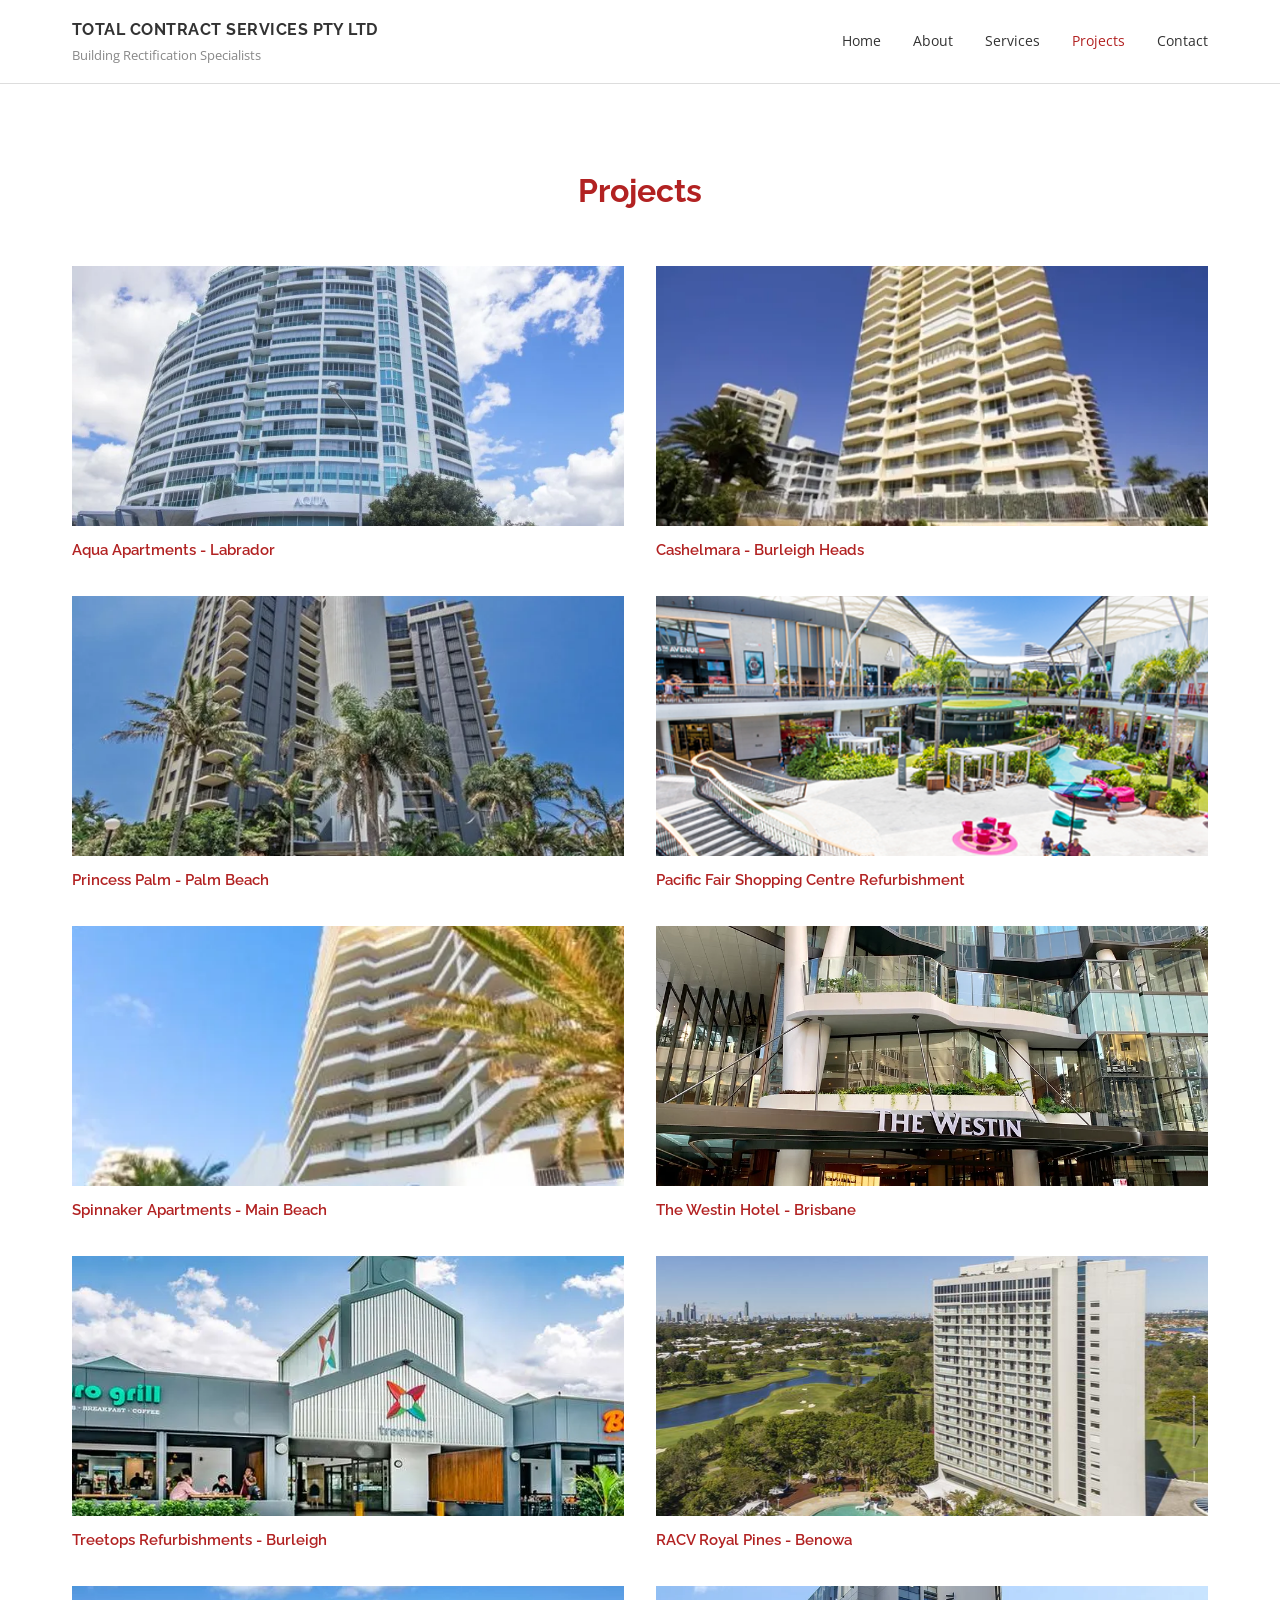
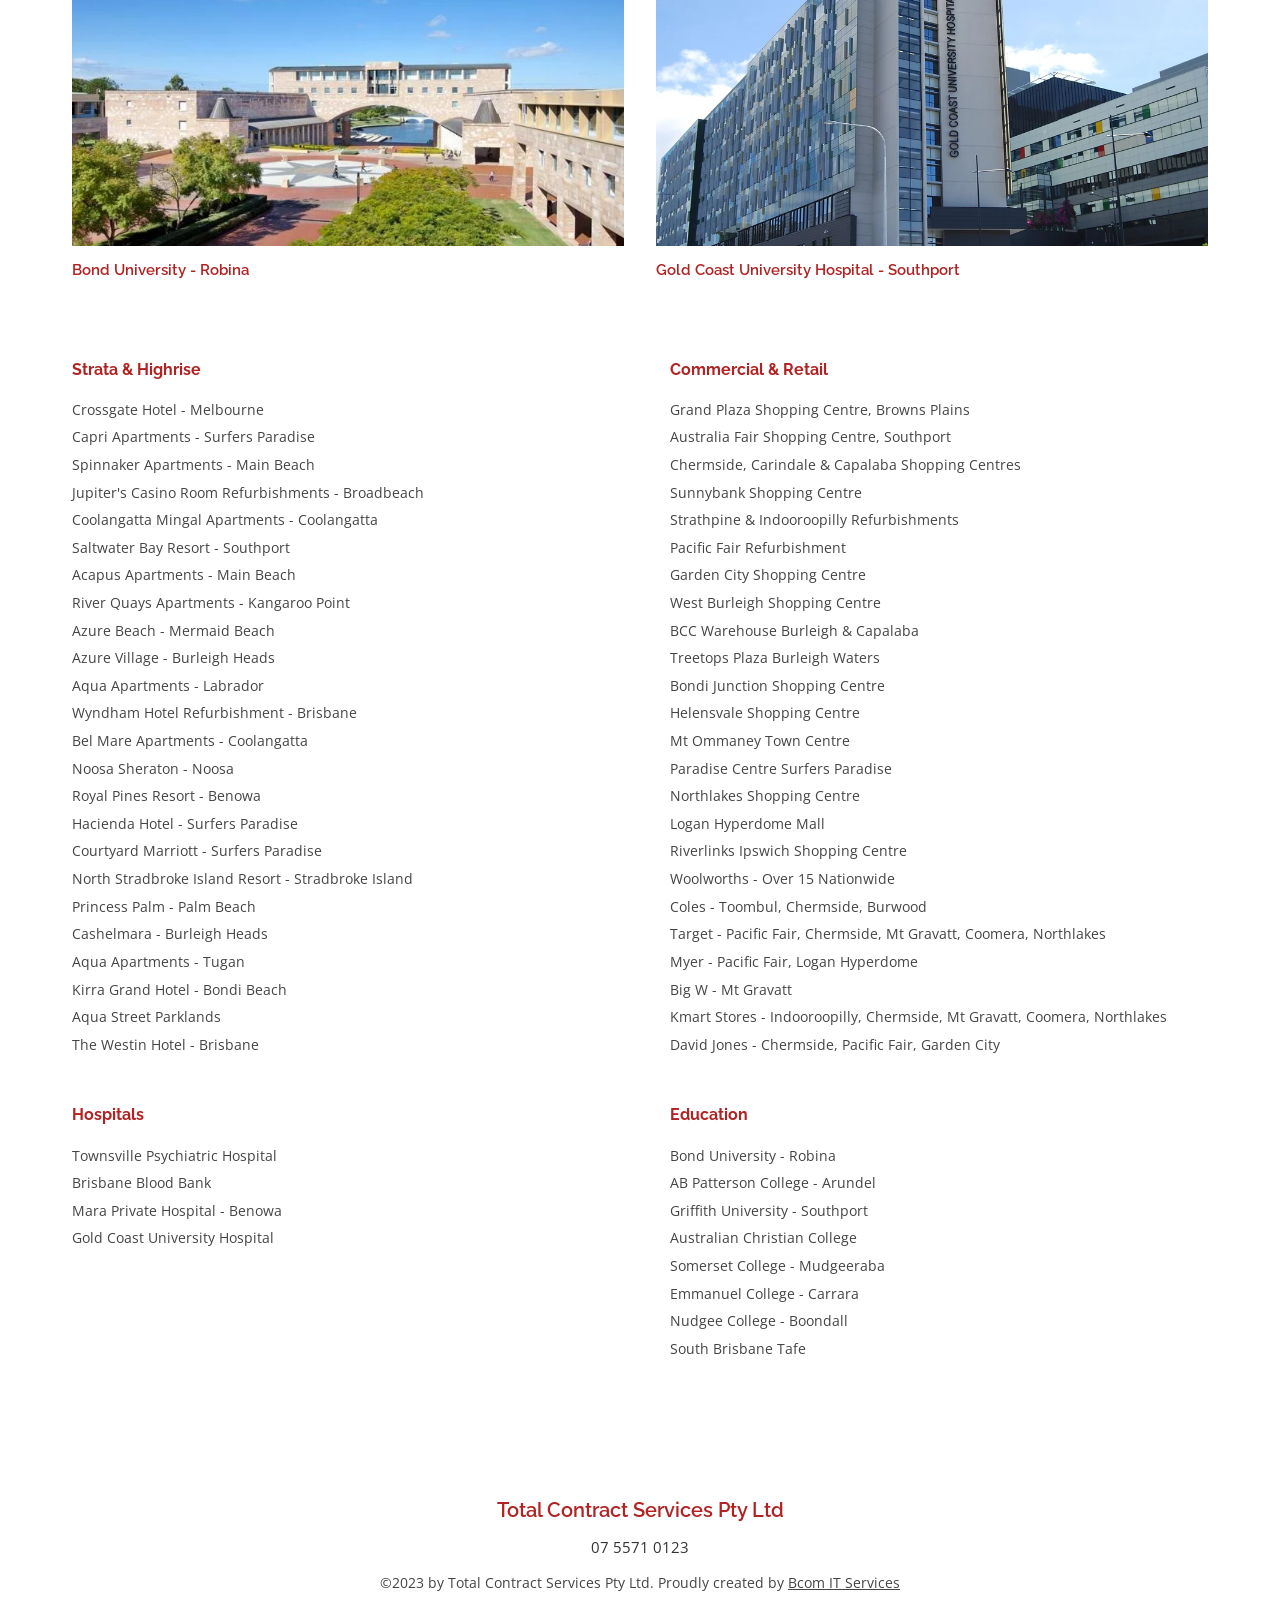
==== projects.html @ 442824b8 "Rebuild site to match totalcs.au design — multi-page with clean Wix-style layout - Rewrote index.htm" ====
<!DOCTYPE html>
<html lang="en">
<head>
  <meta charset="UTF-8" />
  <meta name="viewport" content="width=device-width, initial-scale=1.0" />
  <title>Projects | Total Contract Services</title>
  <meta name="description" content="Projects completed by Total Contract Services Pty Ltd — strata, commercial, hospitals, education and more." />
  <link rel="stylesheet" href="assets/css/styles.css" />
  <link rel="preconnect" href="https://fonts.googleapis.com" />
  <link rel="preconnect" href="https://fonts.gstatic.com" crossorigin />
  <link href="https://fonts.googleapis.com/css2?family=Raleway:wght@400;500;600;700;800&family=Open+Sans:wght@300;400;500;600&display=swap" rel="stylesheet" />
</head>
<body>

  <!-- NAV -->
  <header class="header">
    <div class="container nav">
      <div class="nav__brand">
        <div class="nav__name">TOTAL CONTRACT SERVICES PTY LTD</div>
        <div class="nav__tagline">Building Rectification Specialists</div>
      </div>
      <nav class="nav__links">
        <a href="index.html" class="nav__link">Home</a>
        <a href="index.html#about" class="nav__link">About</a>
        <a href="services.html" class="nav__link">Services</a>
        <a href="projects.html" class="nav__link nav__link--active">Projects</a>
        <a href="index.html#contact" class="nav__link">Contact</a>
      </nav>
    </div>
  </header>

  <main>

    <section class="section projects-page">
      <div class="container">
        <h1 class="section__title--red section__title--center">Projects</h1>

        <!-- FEATURED IMAGE GRID -->
        <div class="projects-grid">

          <div class="project-card">
            <img src="assets/images/properties/Aqua.webp" alt="Aqua Apartments Labrador" loading="lazy" />
            <p class="project-card__label">Aqua Apartments - Labrador</p>
          </div>

          <div class="project-card">
            <img src="assets/images/properties/Cashelnamara.webp" alt="Cashelmara Burleigh Heads" loading="lazy" />
            <p class="project-card__label">Cashelmara - Burleigh Heads</p>
          </div>

          <div class="project-card">
            <img src="assets/images/properties/Princess%20Palm.webp" alt="Princess Palm Palm Beach" loading="lazy" />
            <p class="project-card__label">Princess Palm - Palm Beach</p>
          </div>

          <div class="project-card">
            <img src="assets/images/properties/Pacific%20Fair.webp" alt="Pacific Fair Shopping Centre Refurbishment" loading="lazy" />
            <p class="project-card__label">Pacific Fair Shopping Centre Refurbishment</p>
          </div>

          <div class="project-card">
            <img src="assets/images/properties/Spinnaker_edited.webp" alt="Spinnaker Apartments Main Beach" loading="lazy" />
            <p class="project-card__label">Spinnaker Apartments - Main Beach</p>
          </div>

          <div class="project-card">
            <img src="assets/images/properties/The%20Westin.webp" alt="The Westin Hotel Brisbane" loading="lazy" />
            <p class="project-card__label">The Westin Hotel - Brisbane</p>
          </div>

          <div class="project-card">
            <img src="assets/images/properties/Treetops.webp" alt="Treetops Refurbishments Burleigh" loading="lazy" />
            <p class="project-card__label">Treetops Refurbishments - Burleigh</p>
          </div>

          <div class="project-card">
            <img src="assets/images/properties/Royal%20Pines%20Resort_edited.webp" alt="RACV Royal Pines Benowa" loading="lazy" />
            <p class="project-card__label">RACV Royal Pines - Benowa</p>
          </div>

          <div class="project-card">
            <img src="assets/images/properties/Bond%20Uni.webp" alt="Bond University Robina" loading="lazy" />
            <p class="project-card__label">Bond University - Robina</p>
          </div>

          <div class="project-card">
            <img src="assets/images/properties/GCUH.webp" alt="Gold Coast University Hospital Southport" loading="lazy" />
            <p class="project-card__label">Gold Coast University Hospital - Southport</p>
          </div>

        </div>

        <!-- PROJECT LISTS -->
        <div class="project-lists">

          <div class="project-list">
            <h3 class="project-list__title">Strata &amp; Highrise</h3>
            <ul>
              <li>Crossgate Hotel - Melbourne</li>
              <li>Capri Apartments - Surfers Paradise</li>
              <li>Spinnaker Apartments - Main Beach</li>
              <li>Jupiter's Casino Room Refurbishments - Broadbeach</li>
              <li>Coolangatta Mingal Apartments - Coolangatta</li>
              <li>Saltwater Bay Resort - Southport</li>
              <li>Acapus Apartments - Main Beach</li>
              <li>River Quays Apartments - Kangaroo Point</li>
              <li>Azure Beach - Mermaid Beach</li>
              <li>Azure Village - Burleigh Heads</li>
              <li>Aqua Apartments - Labrador</li>
              <li>Wyndham Hotel Refurbishment - Brisbane</li>
              <li>Bel Mare Apartments - Coolangatta</li>
              <li>Noosa Sheraton - Noosa</li>
              <li>Royal Pines Resort - Benowa</li>
              <li>Hacienda Hotel - Surfers Paradise</li>
              <li>Courtyard Marriott - Surfers Paradise</li>
              <li>North Stradbroke Island Resort - Stradbroke Island</li>
              <li>Princess Palm - Palm Beach</li>
              <li>Cashelmara - Burleigh Heads</li>
              <li>Aqua Apartments - Tugan</li>
              <li>Kirra Grand Hotel - Bondi Beach</li>
              <li>Aqua Street Parklands</li>
              <li>The Westin Hotel - Brisbane</li>
            </ul>
          </div>

          <div class="project-list">
            <h3 class="project-list__title">Commercial &amp; Retail</h3>
            <ul>
              <li>Grand Plaza Shopping Centre, Browns Plains</li>
              <li>Australia Fair Shopping Centre, Southport</li>
              <li>Chermside, Carindale &amp; Capalaba Shopping Centres</li>
              <li>Sunnybank Shopping Centre</li>
              <li>Strathpine &amp; Indooroopilly Refurbishments</li>
              <li>Pacific Fair Refurbishment</li>
              <li>Garden City Shopping Centre</li>
              <li>West Burleigh Shopping Centre</li>
              <li>BCC Warehouse Burleigh &amp; Capalaba</li>
              <li>Treetops Plaza Burleigh Waters</li>
              <li>Bondi Junction Shopping Centre</li>
              <li>Helensvale Shopping Centre</li>
              <li>Mt Ommaney Town Centre</li>
              <li>Paradise Centre Surfers Paradise</li>
              <li>Northlakes Shopping Centre</li>
              <li>Logan Hyperdome Mall</li>
              <li>Riverlinks Ipswich Shopping Centre</li>
              <li>Woolworths - Over 15 Nationwide</li>
              <li>Coles - Toombul, Chermside, Burwood</li>
              <li>Target - Pacific Fair, Chermside, Mt Gravatt, Coomera, Northlakes</li>
              <li>Myer - Pacific Fair, Logan Hyperdome</li>
              <li>Big W - Mt Gravatt</li>
              <li>Kmart Stores - Indooroopilly, Chermside, Mt Gravatt, Coomera, Northlakes</li>
              <li>David Jones - Chermside, Pacific Fair, Garden City</li>
            </ul>
          </div>

          <div class="project-list">
            <h3 class="project-list__title">Hospitals</h3>
            <ul>
              <li>Townsville Psychiatric Hospital</li>
              <li>Brisbane Blood Bank</li>
              <li>Mara Private Hospital - Benowa</li>
              <li>Gold Coast University Hospital</li>
            </ul>
          </div>

          <div class="project-list">
            <h3 class="project-list__title">Education</h3>
            <ul>
              <li>Bond University - Robina</li>
              <li>AB Patterson College - Arundel</li>
              <li>Griffith University - Southport</li>
              <li>Australian Christian College</li>
              <li>Somerset College - Mudgeeraba</li>
              <li>Emmanuel College - Carrara</li>
              <li>Nudgee College - Boondall</li>
              <li>South Brisbane Tafe</li>
            </ul>
          </div>

        </div>

      </div>
    </section>

  </main>

  <!-- FOOTER -->
  <footer class="footer">
    <div class="footer__inner">
      <p class="footer__name">Total Contract Services Pty Ltd</p>
      <p class="footer__phone">07 5571 0123</p>
      <p class="footer__copy">&copy;2023 by Total Contract Services Pty Ltd. Proudly created by <a href="#" class="footer__link">Bcom IT Services</a></p>
    </div>
    <hr class="footer__rule" />
  </footer>

  <script src="assets/js/main.js"></script>
</body>
</html>
---- assets/css/styles.css ----
/* ============================================================
   TOTAL CONTRACT SERVICES — Stylesheet
   ============================================================ */

:root {
  --red:       #b22222;
  --black:     #333333;
  --text:      #444444;
  --light:     #888888;
  --white:     #ffffff;
  --border:    #dddddd;
  --font-head: 'Raleway', sans-serif;
  --font-body: 'Open Sans', sans-serif;
}

/* ---- Reset ---- */
*, *::before, *::after { box-sizing: border-box; margin: 0; padding: 0; }
html { scroll-behavior: smooth; }
body {
  font-family: var(--font-body);
  color: var(--text);
  background: var(--white);
  line-height: 1.7;
  overflow-x: hidden;
}
img { display: block; max-width: 100%; height: auto; }
a { text-decoration: none; color: inherit; }
ul { list-style: none; }
button { cursor: pointer; border: none; background: none; font: inherit; }

/* ---- Container ---- */
.container {
  width: 100%;
  max-width: 1200px;
  margin: 0 auto;
  padding: 0 32px;
}

/* ---- Section base ---- */
.section { padding: 80px 0; }

/* ---- Common headings ---- */
.section__title--red {
  font-family: var(--font-head);
  font-size: 2rem;
  font-weight: 700;
  color: var(--red);
  margin-bottom: 28px;
}
.section__title--black {
  font-family: var(--font-head);
  font-size: 1.4rem;
  font-weight: 700;
  color: var(--black);
  margin-bottom: 16px;
}
.section__title--center { text-align: center; }

.body-text {
  font-size: 1rem;
  color: var(--text);
  margin-bottom: 14px;
  line-height: 1.75;
}


/* ============================================================
   NAVIGATION
   ============================================================ */
.header {
  background: var(--white);
  border-bottom: 1px solid var(--border);
  position: sticky;
  top: 0;
  z-index: 100;
}

.nav {
  display: flex;
  align-items: center;
  justify-content: space-between;
  padding-top: 16px;
  padding-bottom: 16px;
  min-height: 70px;
}

.nav__brand {}

.nav__name {
  font-family: var(--font-head);
  font-size: 1rem;
  font-weight: 700;
  color: var(--black);
  letter-spacing: 0.03em;
  text-transform: uppercase;
}

.nav__tagline {
  font-family: var(--font-body);
  font-size: 0.8rem;
  color: var(--light);
  margin-top: 2px;
}

.nav__links {
  display: flex;
  align-items: center;
  gap: 32px;
}

.nav__link {
  font-family: var(--font-body);
  font-size: 0.9rem;
  color: var(--black);
  transition: color 0.2s;
}
.nav__link:hover { color: var(--red); }
.nav__link--active { color: var(--red); }


/* ============================================================
   HERO
   ============================================================ */
.hero {
  position: relative;
  width: 100%;
}

.hero__img {
  width: 100%;
  height: 520px;
  object-fit: cover;
  object-position: center;
  display: block;
}

.hero__overlay {
  position: absolute;
  inset: 0;
  display: flex;
  align-items: center;
  justify-content: center;
  background: rgba(255, 255, 255, 0.45);
}

.hero__text {
  text-align: center;
  max-width: 680px;
  padding: 32px 40px;
  background: rgba(255, 255, 255, 0.7);
}

.hero__title {
  font-family: var(--font-head);
  font-size: clamp(1.6rem, 3.5vw, 2.6rem);
  font-weight: 700;
  color: var(--black);
  line-height: 1.25;
  margin-bottom: 16px;
}

.hero__sub {
  font-size: 0.95rem;
  color: var(--light);
  margin-bottom: 16px;
}

.hero__link {
  font-size: 0.9rem;
  color: var(--light);
  text-decoration: underline;
  transition: color 0.2s;
}
.hero__link:hover { color: var(--red); }


/* ============================================================
   ABOUT
   ============================================================ */
.about { background: var(--white); }
.about .container { max-width: 860px; }


/* ============================================================
   LICENCES
   ============================================================ */
.licences { background: var(--white); padding-top: 0; }
.licences .container { max-width: 860px; }


/* ============================================================
   WHO WE SERVICE
   ============================================================ */
.who-we-service { background: var(--white); }

.service-row {
  display: grid;
  grid-template-columns: 1fr 1fr 1fr;
  gap: 0;
  margin-bottom: 48px;
  align-items: center;
}

.service-row__img img {
  width: 100%;
  height: 260px;
  object-fit: cover;
  display: block;
}

.service-row__text {
  display: flex;
  flex-direction: column;
  align-items: center;
  justify-content: center;
  padding: 32px 24px;
  text-align: center;
  height: 260px;
}

.service-row__heading {
  font-family: var(--font-head);
  font-size: 1.15rem;
  font-weight: 700;
  color: var(--red);
  margin-bottom: auto;
  margin-top: 24px;
  display: block;
}
.service-row__heading:hover { text-decoration: underline; }

.service-row__read-more {
  font-size: 0.85rem;
  color: var(--light);
  margin-top: auto;
  margin-bottom: 24px;
  display: block;
}
.service-row__read-more:hover { color: var(--red); }


/* ============================================================
   CONTACT
   ============================================================ */
.contact { background: var(--white); border-top: 1px solid var(--border); }

.contact__grid {
  display: grid;
  grid-template-columns: 1fr 2fr;
  gap: 60px;
  align-items: flex-start;
}

.contact__info .section__title--red { margin-bottom: 20px; }

.contact__phone { color: var(--text); }

.contact__form {
  display: flex;
  flex-direction: column;
  gap: 12px;
}

.form__row {
  display: grid;
  grid-template-columns: 1fr 1fr;
  gap: 12px;
}

.contact__form input,
.contact__form textarea {
  width: 100%;
  padding: 10px 14px;
  border: 1px solid var(--border);
  font-family: var(--font-body);
  font-size: 0.9rem;
  color: var(--black);
  background: var(--white);
  outline: none;
  resize: vertical;
  border-radius: 2px;
}
.contact__form input:focus,
.contact__form textarea:focus {
  border-color: var(--red);
}
.contact__form input::placeholder,
.contact__form textarea::placeholder {
  color: var(--light);
}

.form__send-row {
  display: flex;
  justify-content: flex-end;
}

.btn-send {
  padding: 10px 48px;
  border: 1px solid var(--border);
  background: var(--white);
  color: var(--light);
  font-family: var(--font-body);
  font-size: 0.9rem;
  cursor: pointer;
  transition: border-color 0.2s, color 0.2s;
  border-radius: 2px;
}
.btn-send:hover {
  border-color: var(--red);
  color: var(--red);
}

.form__success {
  display: none;
  color: #2e7d32;
  font-size: 0.9rem;
  padding: 10px;
  background: #e8f5e9;
  border-radius: 2px;
  text-align: center;
}
.form__success.visible { display: block; }


/* ============================================================
   FOOTER
   ============================================================ */
.footer {
  background: var(--white);
  text-align: center;
  padding: 48px 0 0;
}

.footer__inner {
  padding-bottom: 32px;
}

.footer__name {
  font-family: var(--font-head);
  font-size: 1.25rem;
  font-weight: 600;
  color: var(--red);
  margin-bottom: 8px;
}

.footer__phone {
  font-size: 0.95rem;
  color: var(--black);
  margin-bottom: 10px;
}

.footer__copy {
  font-size: 0.85rem;
  color: var(--text);
}

.footer__link {
  text-decoration: underline;
  color: var(--text);
}
.footer__link:hover { color: var(--red); }

.footer__rule {
  border: none;
  border-top: 1px solid var(--border);
  margin: 0;
}


/* ============================================================
   SERVICES PAGE
   ============================================================ */
.services-page__sub {
  text-align: center;
  font-size: 0.95rem;
  color: var(--text);
  margin-bottom: 8px;
}

.services-grid {
  display: grid;
  grid-template-columns: 1fr 1fr;
  gap: 48px;
  margin-top: 52px;
}

.services-col__img {
  margin-bottom: 24px;
}

.services-col__img img {
  width: 100%;
  height: 300px;
  object-fit: cover;
  display: block;
}

.services-col__title {
  font-family: var(--font-head);
  font-size: 1.3rem;
  font-weight: 700;
  color: var(--red);
  margin-bottom: 20px;
}

.services-list {
  list-style: disc;
  padding-left: 24px;
  margin-top: 8px;
}
.services-list li {
  font-size: 0.95rem;
  color: var(--text);
  margin-bottom: 6px;
  padding-left: 8px;
}

.services-cta {
  margin-top: 64px;
  text-align: center;
}

.services-cta__text {
  font-size: 0.95rem;
  color: var(--light);
  margin-bottom: 4px;
}

.services-cta__link-row {
  text-align: center;
  margin-top: 20px;
  margin-bottom: 40px;
}

.services-cta__link {
  font-size: 0.95rem;
  color: var(--red);
  text-decoration: underline;
}
.services-cta__link:hover { color: var(--black); }


/* ============================================================
   PROJECTS PAGE
   ============================================================ */
.projects-grid {
  display: grid;
  grid-template-columns: 1fr 1fr;
  gap: 32px;
  margin-top: 48px;
  margin-bottom: 72px;
}

.project-card img {
  width: 100%;
  height: 260px;
  object-fit: cover;
  display: block;
}

.project-card__label {
  font-family: var(--font-head);
  font-size: 0.95rem;
  font-weight: 600;
  color: var(--red);
  margin-top: 12px;
}

.project-lists {
  display: grid;
  grid-template-columns: 1fr 1fr;
  gap: 40px 60px;
}

.project-list__title {
  font-family: var(--font-head);
  font-size: 1rem;
  font-weight: 700;
  color: var(--red);
  margin-bottom: 16px;
}

.project-list ul {
  list-style: none;
  padding: 0;
}

.project-list li {
  font-size: 0.9rem;
  color: var(--text);
  margin-bottom: 6px;
  line-height: 1.5;
}


/* ============================================================
   RESPONSIVE
   ============================================================ */
@media (max-width: 900px) {
  .nav__links { gap: 20px; }
  .services-grid { grid-template-columns: 1fr; }
  .contact__grid { grid-template-columns: 1fr; gap: 32px; }
  .service-row { grid-template-columns: 1fr; }
  .service-row__img img { height: 220px; }
  .service-row__text { height: auto; padding: 24px 16px; }
}

@media (max-width: 680px) {
  .nav { flex-direction: column; align-items: flex-start; gap: 12px; padding-top: 12px; padding-bottom: 12px; }
  .nav__links { gap: 16px; }
  .hero__img { height: 320px; }
  .projects-grid { grid-template-columns: 1fr; }
  .project-lists { grid-template-columns: 1fr; }
  .form__row { grid-template-columns: 1fr; }
  .section__title--red { font-size: 1.6rem; }
  .section { padding: 48px 0; }
}
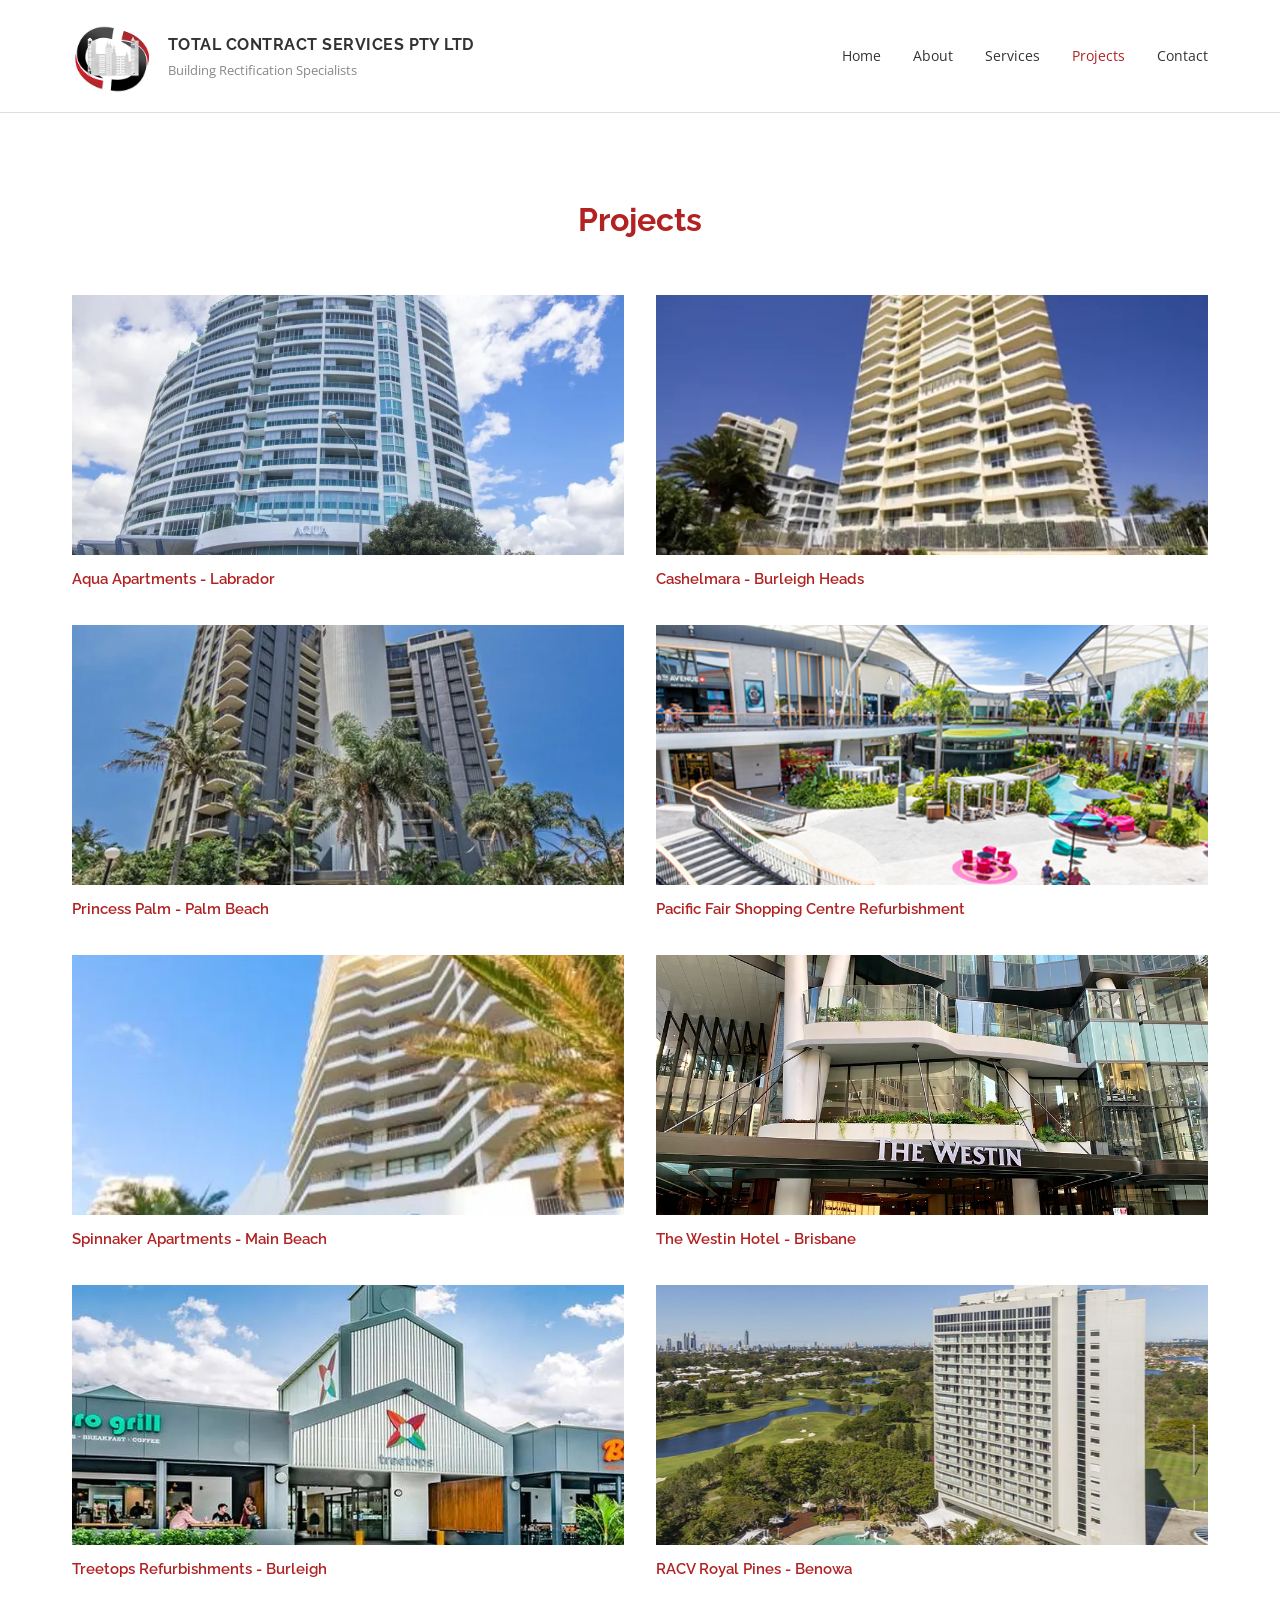
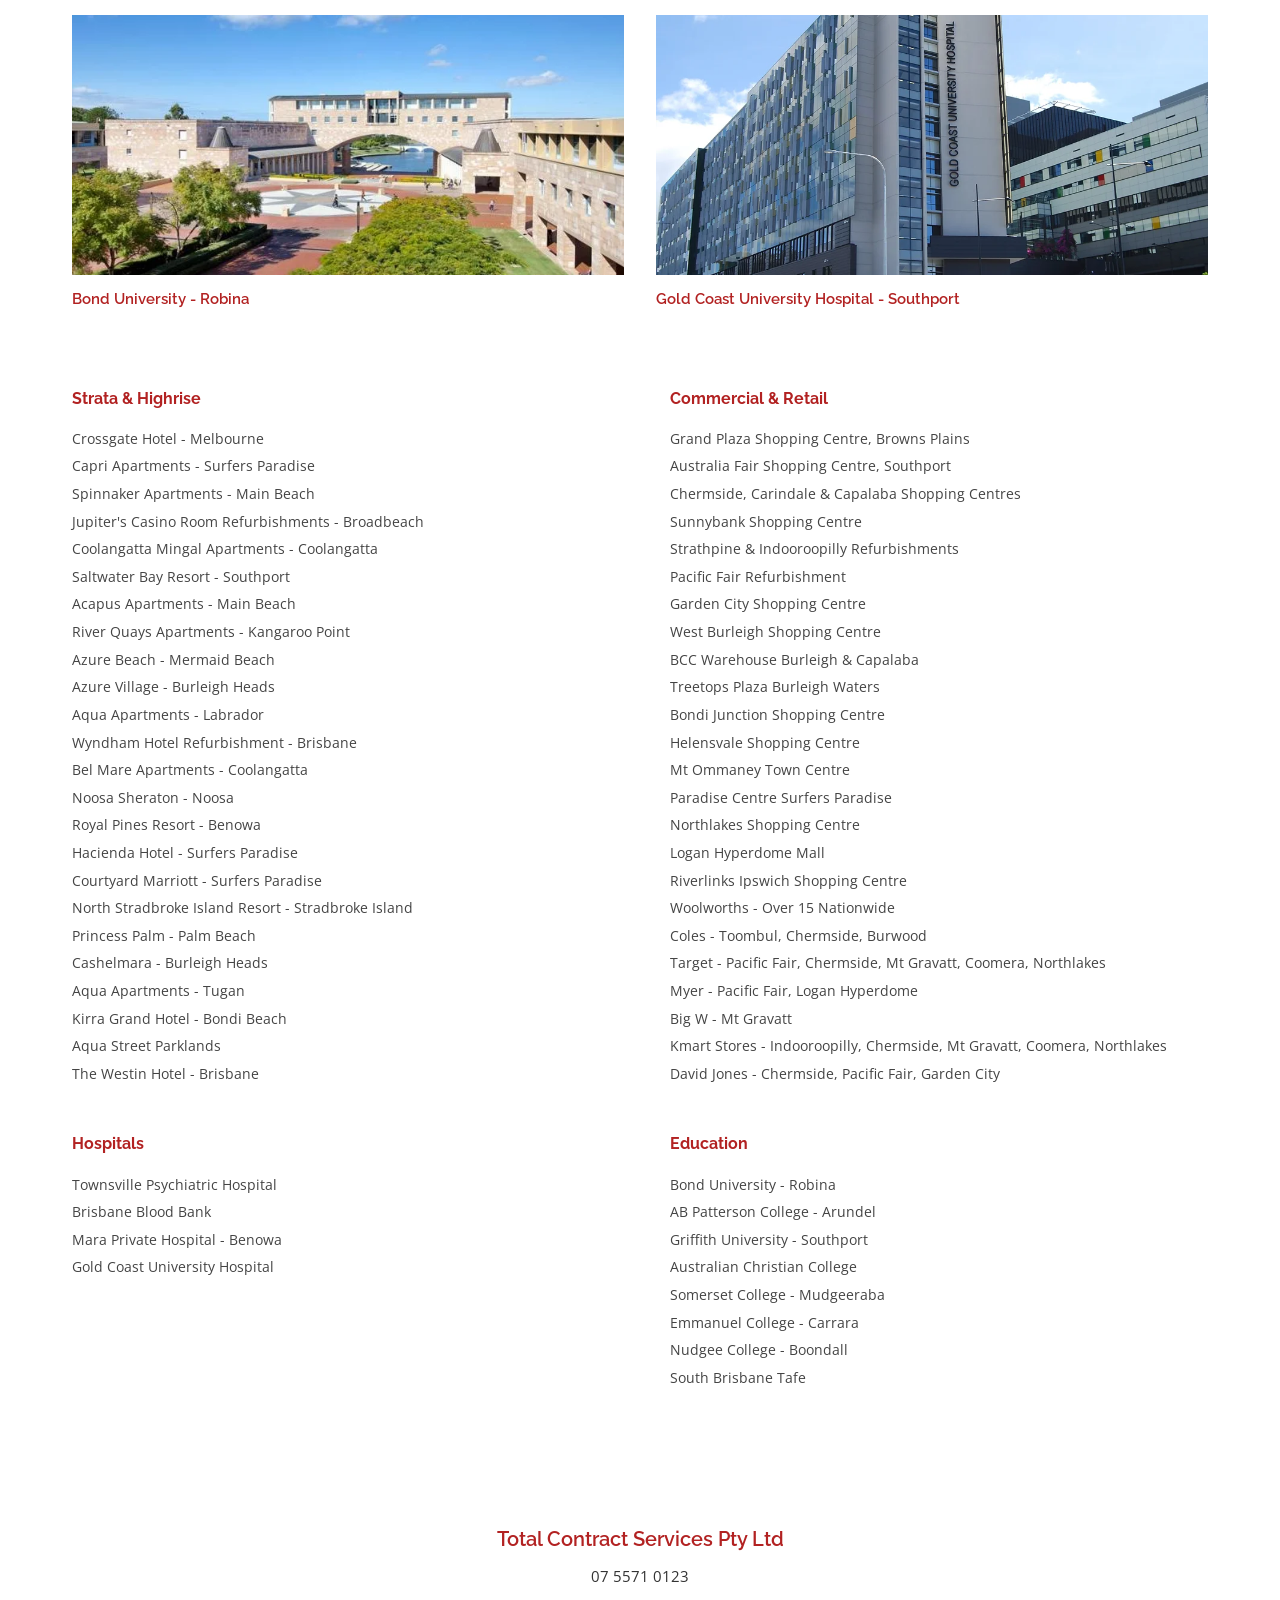
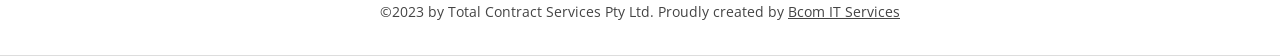
==== commit 60053e30: "Add logo to nav top-left across all pages https://claude.ai/code/session_01CUcaE6m3gjhStrBEnTirpu" ====
--- a/projects.html
+++ b/projects.html
@@ -16,8 +16,11 @@
   <header class="header">
     <div class="container nav">
       <div class="nav__brand">
-        <div class="nav__name">TOTAL CONTRACT SERVICES PTY LTD</div>
-        <div class="nav__tagline">Building Rectification Specialists</div>
+        <img src="assets/images/logo/10.webp" alt="Total Contract Services Logo" class="nav__logo" />
+        <div>
+          <div class="nav__name">TOTAL CONTRACT SERVICES PTY LTD</div>
+          <div class="nav__tagline">Building Rectification Specialists</div>
+        </div>
       </div>
       <nav class="nav__links">
         <a href="index.html" class="nav__link">Home</a>
--- a/assets/css/styles.css
+++ b/assets/css/styles.css
@@ -84,7 +84,18 @@
   min-height: 70px;
 }
 
-.nav__brand {}
+.nav__brand {
+  display: flex;
+  align-items: center;
+  gap: 16px;
+}
+
+.nav__logo {
+  width: 80px;
+  height: 80px;
+  object-fit: contain;
+  flex-shrink: 0;
+}
 
 .nav__name {
   font-family: var(--font-head);
